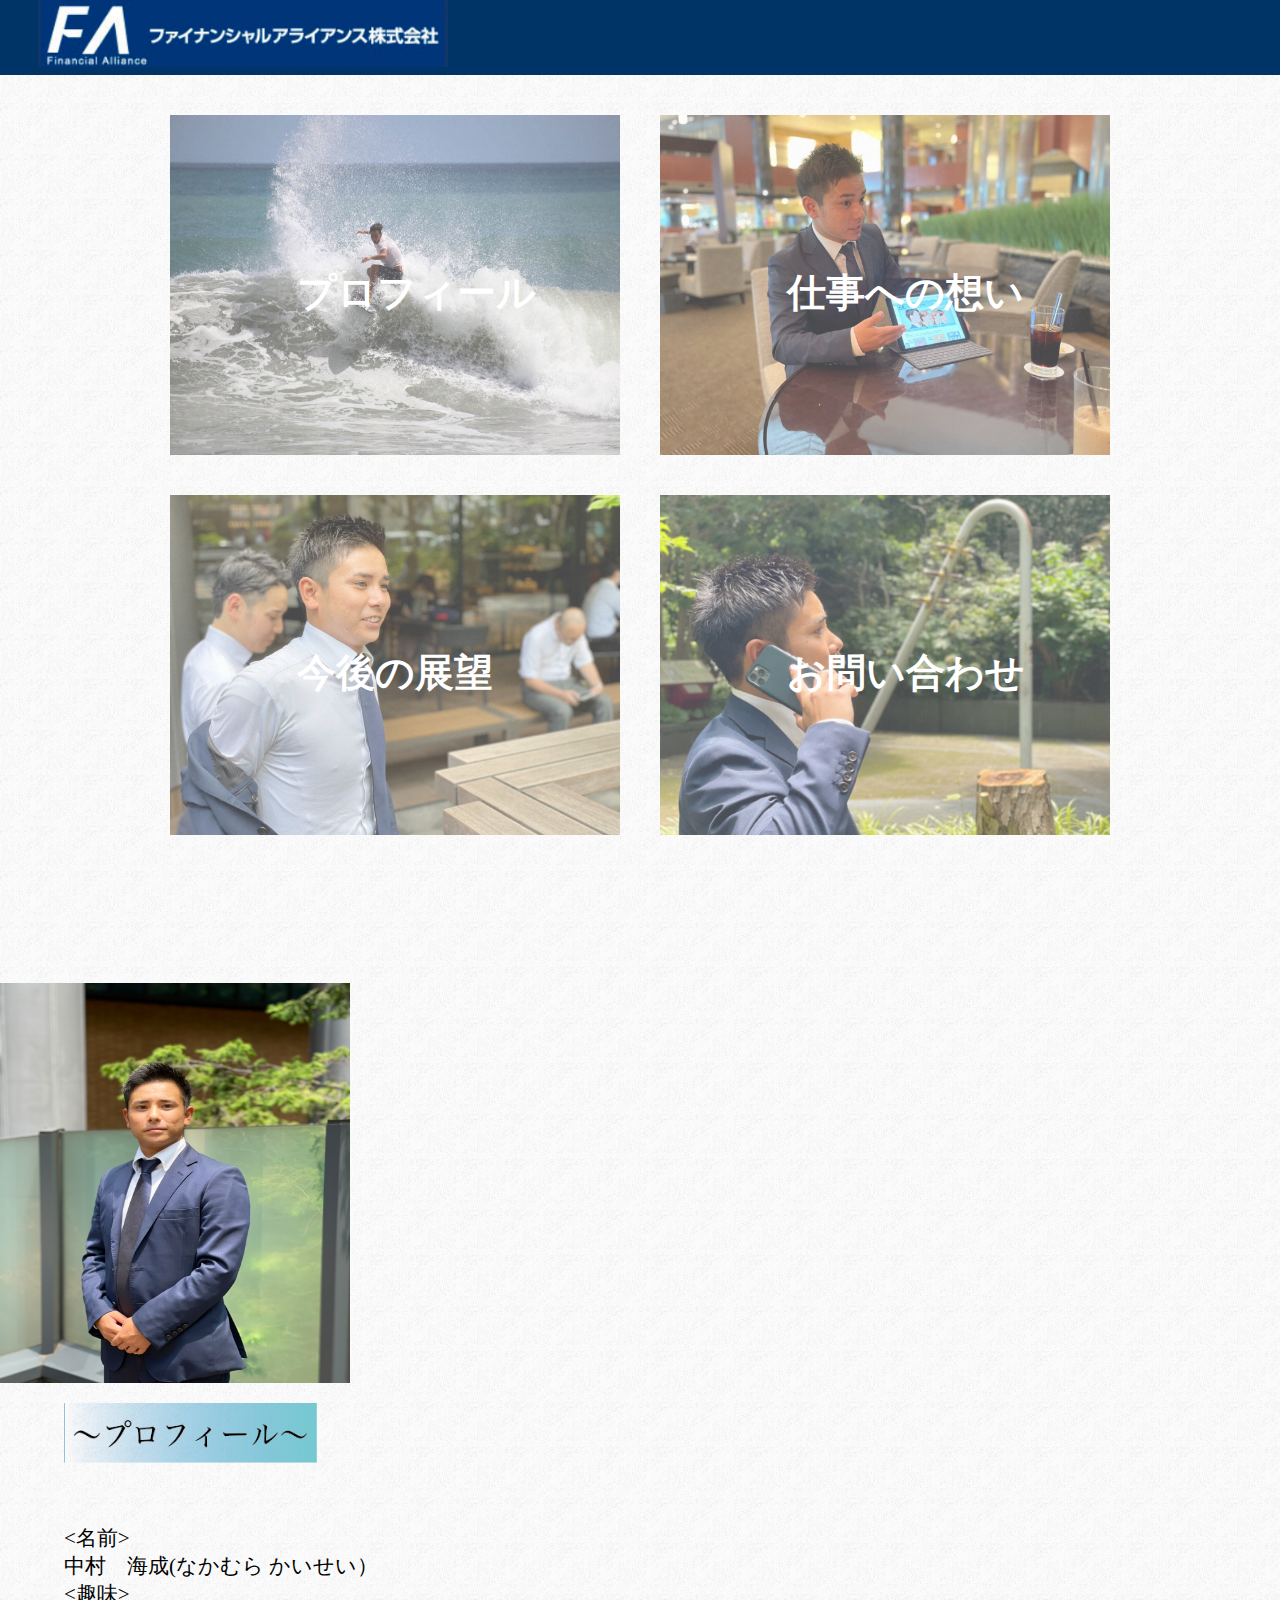
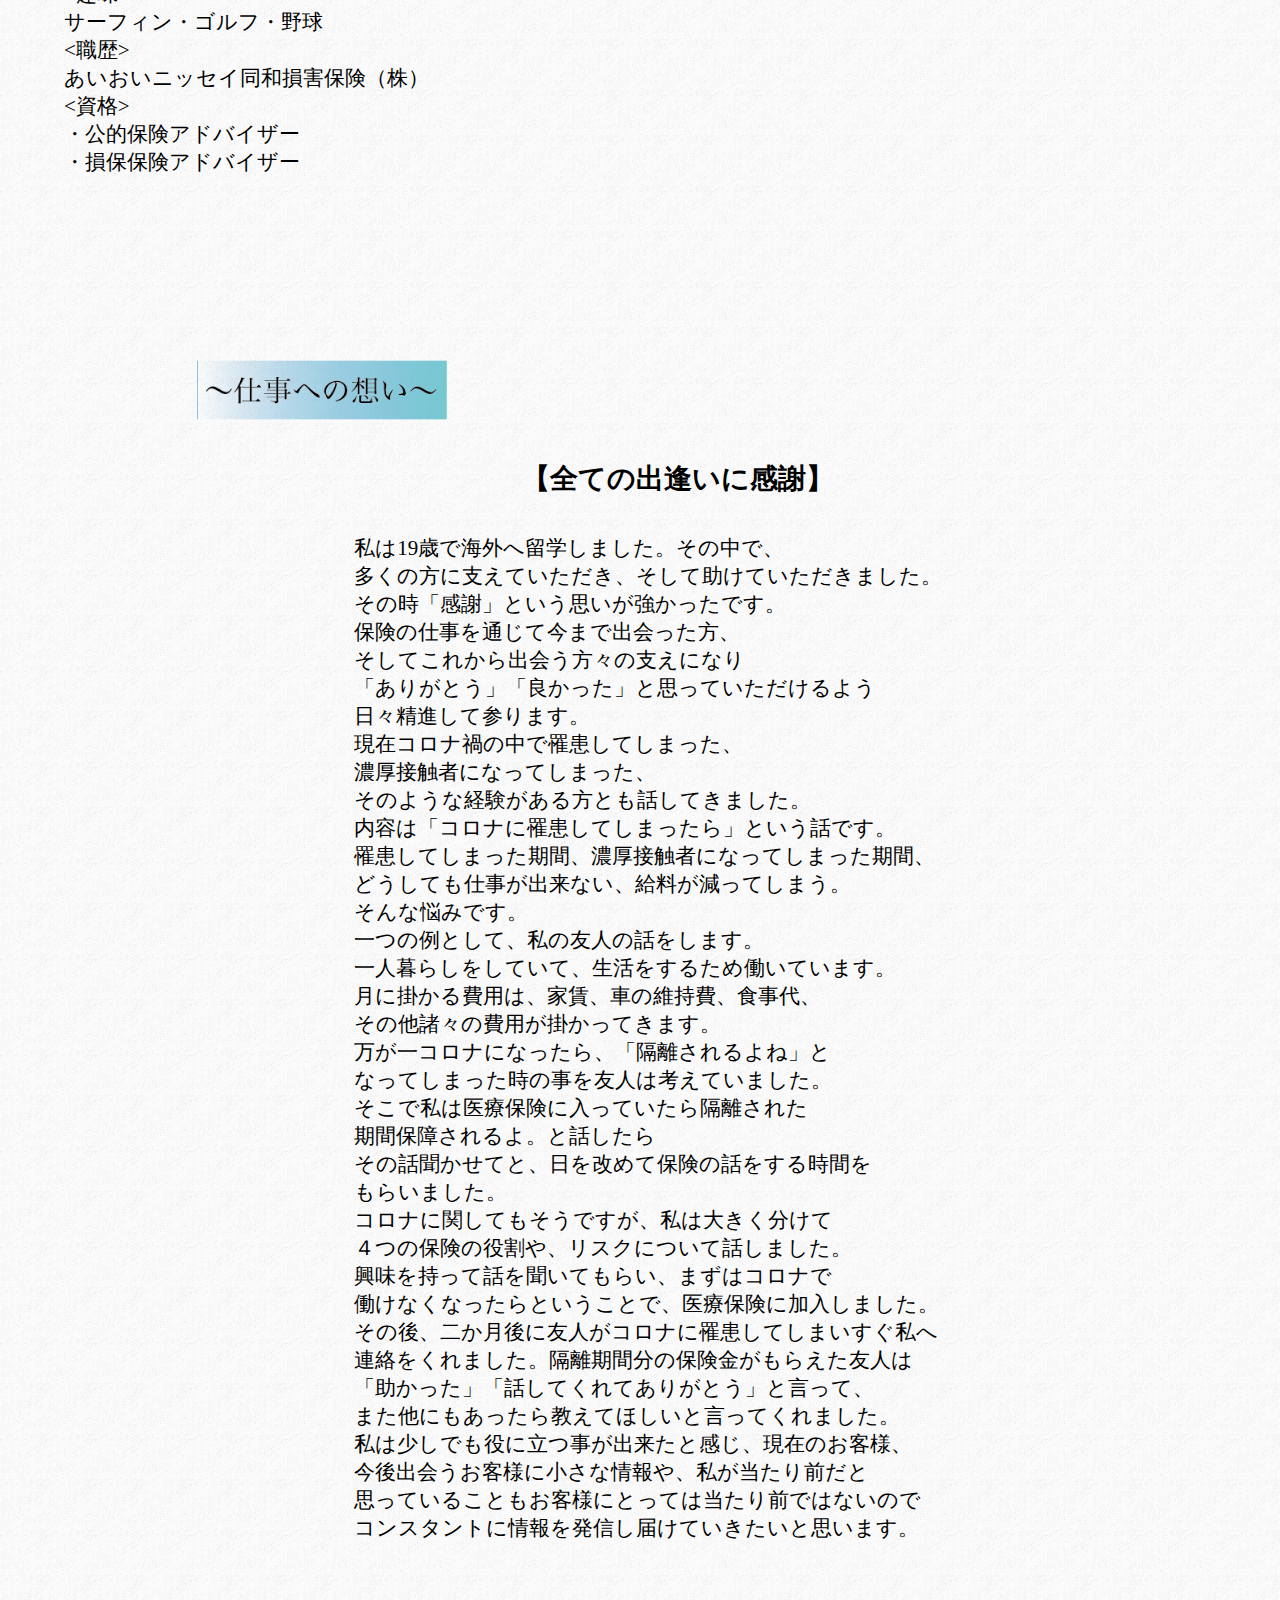
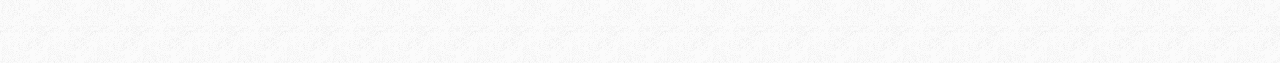
==== index.html @ dfb747d3 "調整４" ====
<html>
  <head>
    <meta charset="UTF-8">
    <meta name="viewport" content="width=device-width, initial-scale=1.0">
    <title>profile page</title>
    <link rel="stylesheet" href="index.css">
    <link href="https://use.fontawesome.com/releases/v5.15.1/css/all.css" rel="stylesheet">
  </head>
  <body style="background-image: url(images/b001.gif);">
    <header>
      <div class="header-left">
        <a href="index.html"><img src="images/logo.png" alt="brand" class="brand"></a>
      </div>
    </header>

    <div class="main">
      <div class="images">
        <div class="top-image1">
          <a href="#task1"><img src="images/kaisei1.jpg" class="image1"></a>
          <h1 class="image1-txt">プロフィール</h1>
        </div>
        <div class="top-image2">
          <a href="#task2"><img src="images/kaisei2.jpg" class="image2"></a>
          <h1 class="image2-txt">仕事への想い</h1>
        </div>
        <div class="top-image3">
          <a href="next.html"><img src="images/kaisei3.jpg" class="image3"></a>
          <h1 class="image3-txt">今後の展望</h1>
        </div>
        <div class="top-image4">
          <a href="task4"><img src="images/kaisei4.png" class="image4"></a>
          <h1 class="image4-txt">お問い合わせ</h1>
        </div>
      </div>

      <div class="top-wrapper" id="task1">
        <div class="background">
          <img src="images/kaisei5.jpg" class="prof1">
          <div class="profile1">
            <img src="images/title1.png" class="title1">
            <p><名前><br>
               中村　海成(なかむら かいせい）<br>
               <趣味><br>
               サーフィン・ゴルフ・野球<br>
               <職歴><br>
               あいおいニッセイ同和損害保険（株）<br>
               <資格><br>
               ・公的保険アドバイザー<br>
               ・損保保険アドバイザー<br>
            </p>
          </div>
        </div>
      </div>

      <div class="top-wrapper2" id="task2">
        <div class="background2">
          <img src="images/title2.png" class="title2">
          <div class="profile2">
            <h2>【全ての出逢いに感謝】<br>
            </h2>
            <p>  
              私は19歳で海外へ留学しました。その中で、<br>
              多くの方に支えていただき、そして助けていただきました。<br>
              その時「感謝」という思いが強かったです。<br>
              保険の仕事を通じて今まで出会った方、<br>
              そしてこれから出会う方々の支えになり<br>
              「ありがとう」「良かった」と思っていただけるよう<br>
              日々精進して参ります。<br>

              現在コロナ禍の中で罹患してしまった、<br>
              濃厚接触者になってしまった、<br>
              そのような経験がある方とも話してきました。<br>
              内容は「コロナに罹患してしまったら」という話です。<br>
              罹患してしまった期間、濃厚接触者になってしまった期間、<br>
              どうしても仕事が出来ない、給料が減ってしまう。<br>
              そんな悩みです。<br>
              一つの例として、私の友人の話をします。<br>
              一人暮らしをしていて、生活をするため働いています。<br>
              月に掛かる費用は、家賃、車の維持費、食事代、<br>
              その他諸々の費用が掛かってきます。<br>
              万が一コロナになったら、「隔離されるよね」と<br>
              なってしまった時の事を友人は考えていました。<br>
              そこで私は医療保険に入っていたら隔離された<br>
              期間保障されるよ。と話したら<br>
              その話聞かせてと、日を改めて保険の話をする時間を<br>
              もらいました。<br>
              コロナに関してもそうですが、私は大きく分けて<br>
              ４つの保険の役割や、リスクについて話しました。<br>
              興味を持って話を聞いてもらい、まずはコロナで<br>
              働けなくなったらということで、医療保険に加入しました。<br>
              その後、二か月後に友人がコロナに罹患してしまいすぐ私へ<br>
              連絡をくれました。隔離期間分の保険金がもらえた友人は<br>
              「助かった」「話してくれてありがとう」と言って、<br>
              また他にもあったら教えてほしいと言ってくれました。<br>
              私は少しでも役に立つ事が出来たと感じ、現在のお客様、<br>
              今後出会うお客様に小さな情報や、私が当たり前だと<br>
              思っていることもお客様にとっては当たり前ではないので<br>
              コンスタントに情報を発信し届けていきたいと思います。<br>
            </p>
          </div>
        </div>
      </div>
    </div>  
  </body>
</html>
---- index.css ----
/* リセットCSS */
body {
  font-family: serif;
  font-size: 14px;
  color: black;
  margin: 0 auto;
}

h1,h2,h3,h4,h5,h6,p {
  padding: 0 0;
  margin: 0;
}

ul,li {
  padding: 0;
  margin: 0;
}

header {
  display: flex;
  width: 100%;
  height: 75px;
  background-color: #003366;
}

.header-left {
  width: 40%;
  float: right;
  padding-left: 3%;
}

.brand {
  width: 80%;
}

.main {
  width: 100%;
  margin: 20px auto;
}

.images {
  display: flex;
  flex-wrap: wrap;
  justify-content: center;
}

.image1, .image2, .image3, .image4 {
  width: 450px;
  height: 340px;
  margin: 20px 20px;
  opacity: 0.7;
}

.top-image1, .top-image2, .top-image3, .top-image4 {
  position: relative;
}

.image1-txt, .image2-txt, .image3-txt, .image4-txt {
  position: absolute;
  top: 45%;
  left: 30%;
  color: white;
  font-weight: bold;
  font-size: 280%;
}

.background {
/*   display: flex;
  width: 650px; */
  margin: 10% auto 3% auto; 
}

.title1 {
  height: 60px;
  margin-bottom: 5%;
  /* display: flex;
  justify-content: center; */
}

.title2 {
  height: 60px;
  margin-top: 10%;
  margin-left: 10%;
}

.background2 {
  margin-left: 6%;
}

.prof1 {
  width: 350px;
  height: 400px;
  flex: 0.5;
  display: block;
}

.profile1 {
  margin-left: 5%;
  margin-bottom: 5%;
  flex: 1.3;
}

.profile1 {
  margin-top: 20px;
}

.profile2 {
  margin-top: 40px;
  margin-bottom: 10%;
  text-align: center;
}

.profile2 h2 {
  margin-top: 3%;
  margin-bottom: 3%;
  font-weight: bold;
  font-size: 200%;
  white-space: nowrap;
}

.profile1 p, .profile2 p {
  font-size: 150%;
  white-space: nowrap;
  text-align: left;
}

.profile1 p {
  width: 165px;
  margin-right: initial;
}

.profile2 p {
  display: inline-block;
  margin-right: 5%;
}

@media screen and (max-width: 599px) {
  body {
    font-size: 6px;
  }

  header {
    height: 25px; 
  }

  .main {
    margin: initial;
  }

  .image1, .image2, .image3, .image4 {
    width: 180px;
    height: 150px;
    flex-wrap: wrap;
    margin: 5px;
  }

  .image1-txt, .image2-txt, .image3-txt, .image4-txt {
    position: absolute;
    top: 45%;
    left: 30%;
    font-size: 200%;
  }
  
  .top-wrapper {
    width: 100%;
  }

  .background {
    width: 90%;
    margin: initial;
    margin-top: 5%;
    margin-left: 10%;
  }

  .background p {
    margin: initial;
  }

  .prof1 {
    width: 150px;
    height: 200px;
  }

  .title1, .title2 {
    height: 25px;
  }

  .contents p {
    font-size: 60%;
  }

  .background2 {
/*     margin-left: initial; */
    margin-bottom: 10%;
  }

  .profile2 {
    margin: initial;
  }

  .profile2 h2 {
    margin-bottom: 2%;
    font-size: 250%;
  }
    
}
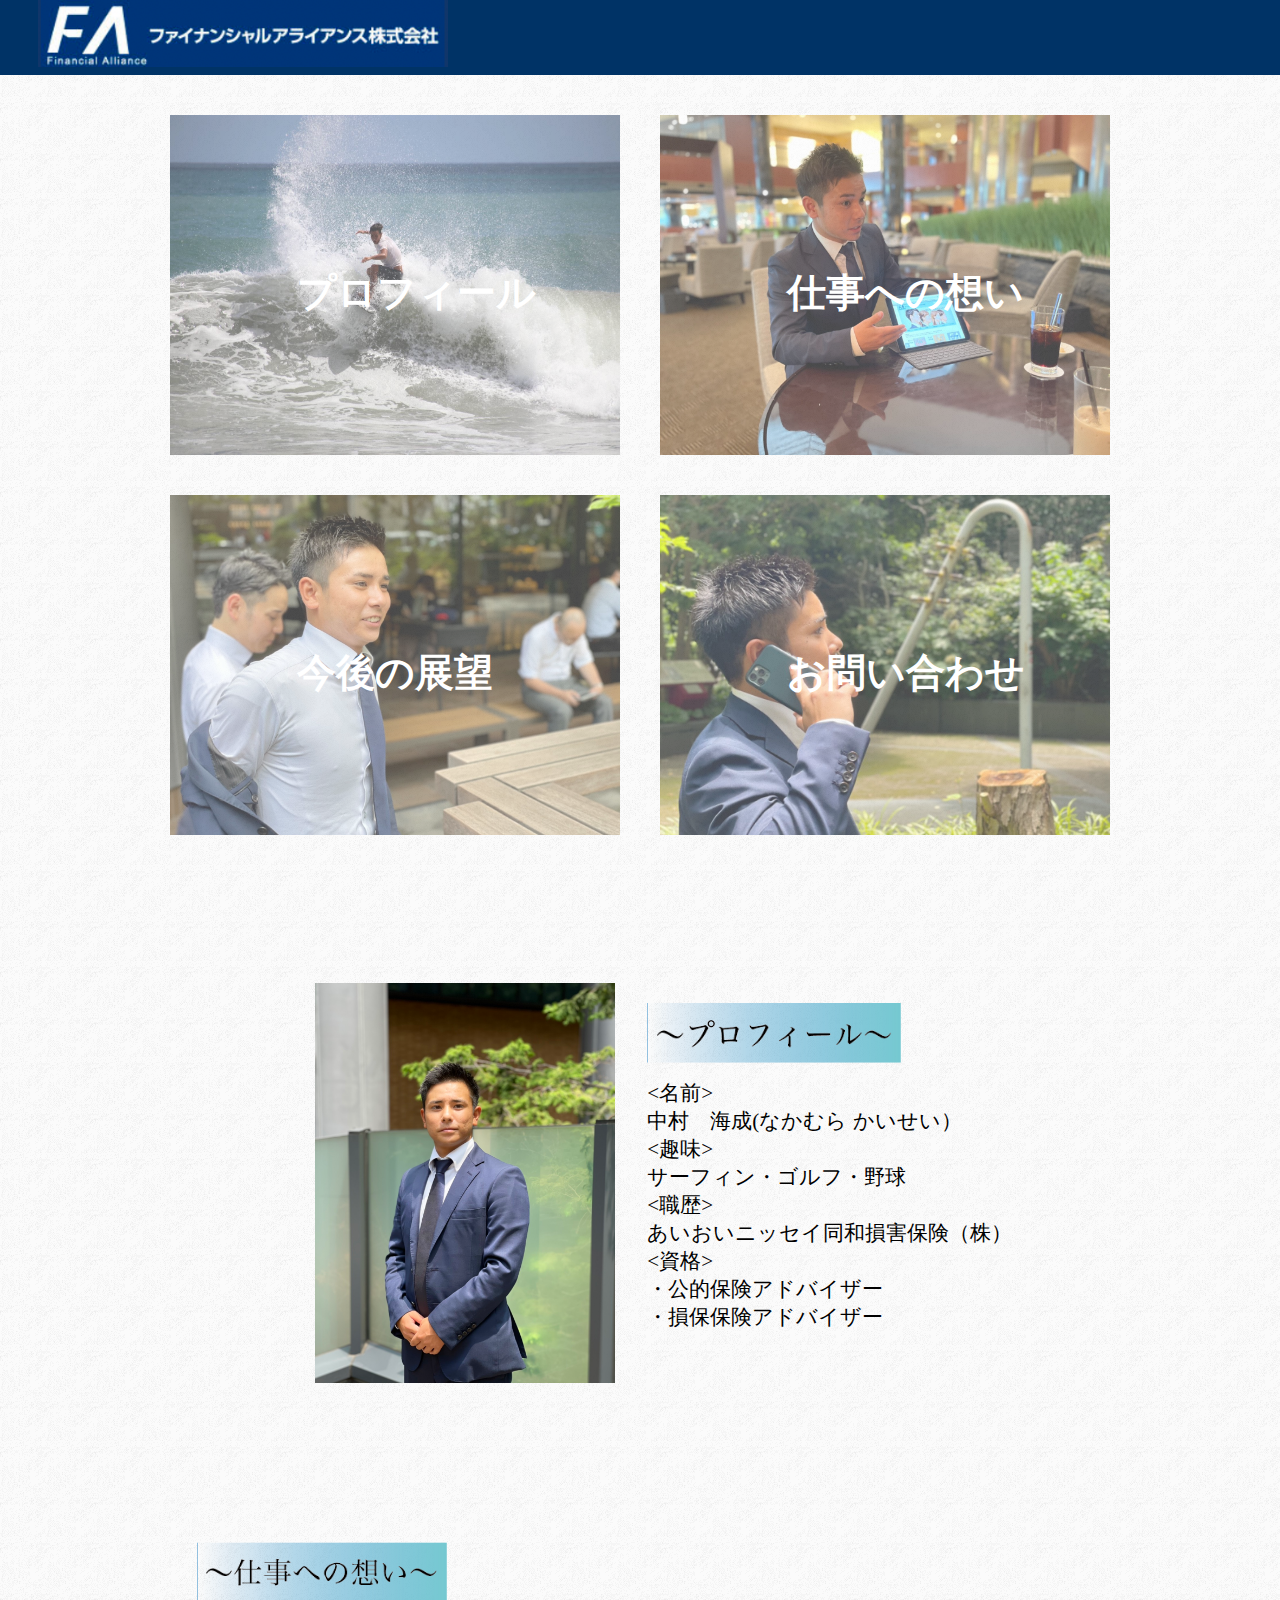
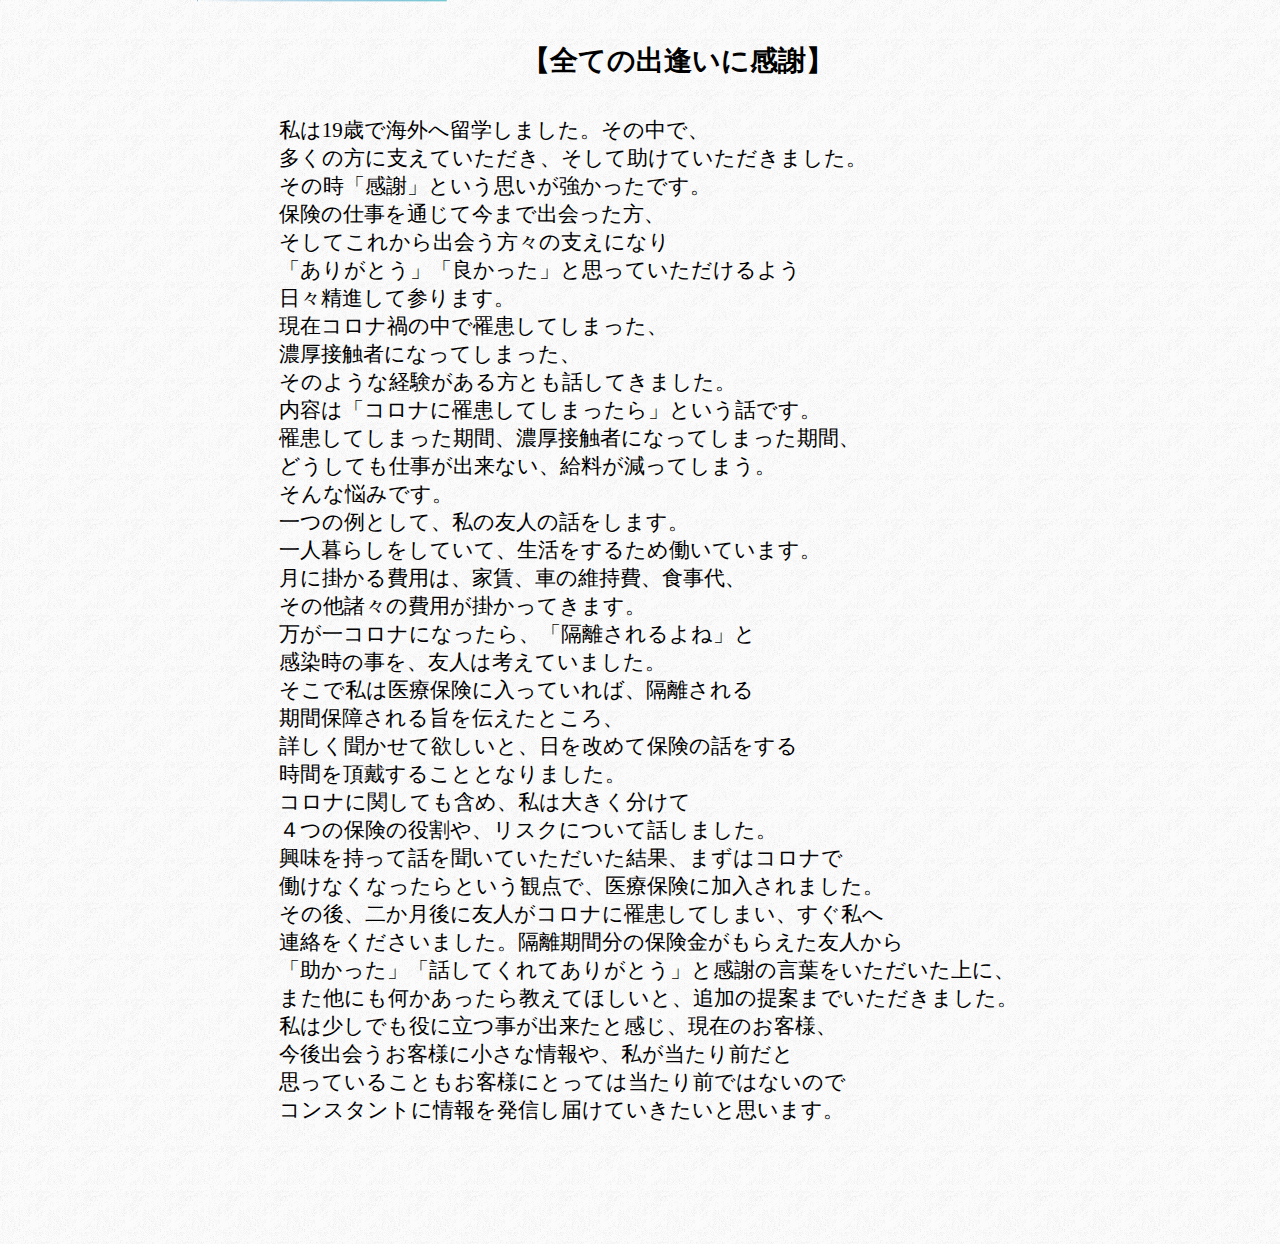
==== commit d060d011: "文章構成" ====
--- a/index.html
+++ b/index.html
@@ -79,19 +79,19 @@
               月に掛かる費用は、家賃、車の維持費、食事代、<br>
               その他諸々の費用が掛かってきます。<br>
               万が一コロナになったら、「隔離されるよね」と<br>
-              なってしまった時の事を友人は考えていました。<br>
-              そこで私は医療保険に入っていたら隔離された<br>
-              期間保障されるよ。と話したら<br>
-              その話聞かせてと、日を改めて保険の話をする時間を<br>
-              もらいました。<br>
-              コロナに関してもそうですが、私は大きく分けて<br>
+              感染時の事を、友人は考えていました。<br>
+              そこで私は医療保険に入っていれば、隔離される<br>
+              期間保障される旨を伝えたところ、<br>
+              詳しく聞かせて欲しいと、日を改めて保険の話をする<br>
+              時間を頂戴することとなりました。<br>
+              コロナに関しても含め、私は大きく分けて<br>
               ４つの保険の役割や、リスクについて話しました。<br>
-              興味を持って話を聞いてもらい、まずはコロナで<br>
-              働けなくなったらということで、医療保険に加入しました。<br>
-              その後、二か月後に友人がコロナに罹患してしまいすぐ私へ<br>
-              連絡をくれました。隔離期間分の保険金がもらえた友人は<br>
-              「助かった」「話してくれてありがとう」と言って、<br>
-              また他にもあったら教えてほしいと言ってくれました。<br>
+              興味を持って話を聞いていただいた結果、まずはコロナで<br>
+              働けなくなったらという観点で、医療保険に加入されました。<br>
+              その後、二か月後に友人がコロナに罹患してしまい、すぐ私へ<br>
+              連絡をくださいました。隔離期間分の保険金がもらえた友人から<br>
+              「助かった」「話してくれてありがとう」と感謝の言葉をいただいた上に、<br>
+              また他にも何かあったら教えてほしいと、追加の提案までいただきました。<br>
               私は少しでも役に立つ事が出来たと感じ、現在のお客様、<br>
               今後出会うお客様に小さな情報や、私が当たり前だと<br>
               思っていることもお客様にとっては当たり前ではないので<br>
--- a/index.css
+++ b/index.css
@@ -65,8 +65,8 @@
 }
 
 .background {
-/*   display: flex;
-  width: 650px; */
+  display: flex;
+  width: 650px;
   margin: 10% auto 3% auto; 
 }
 
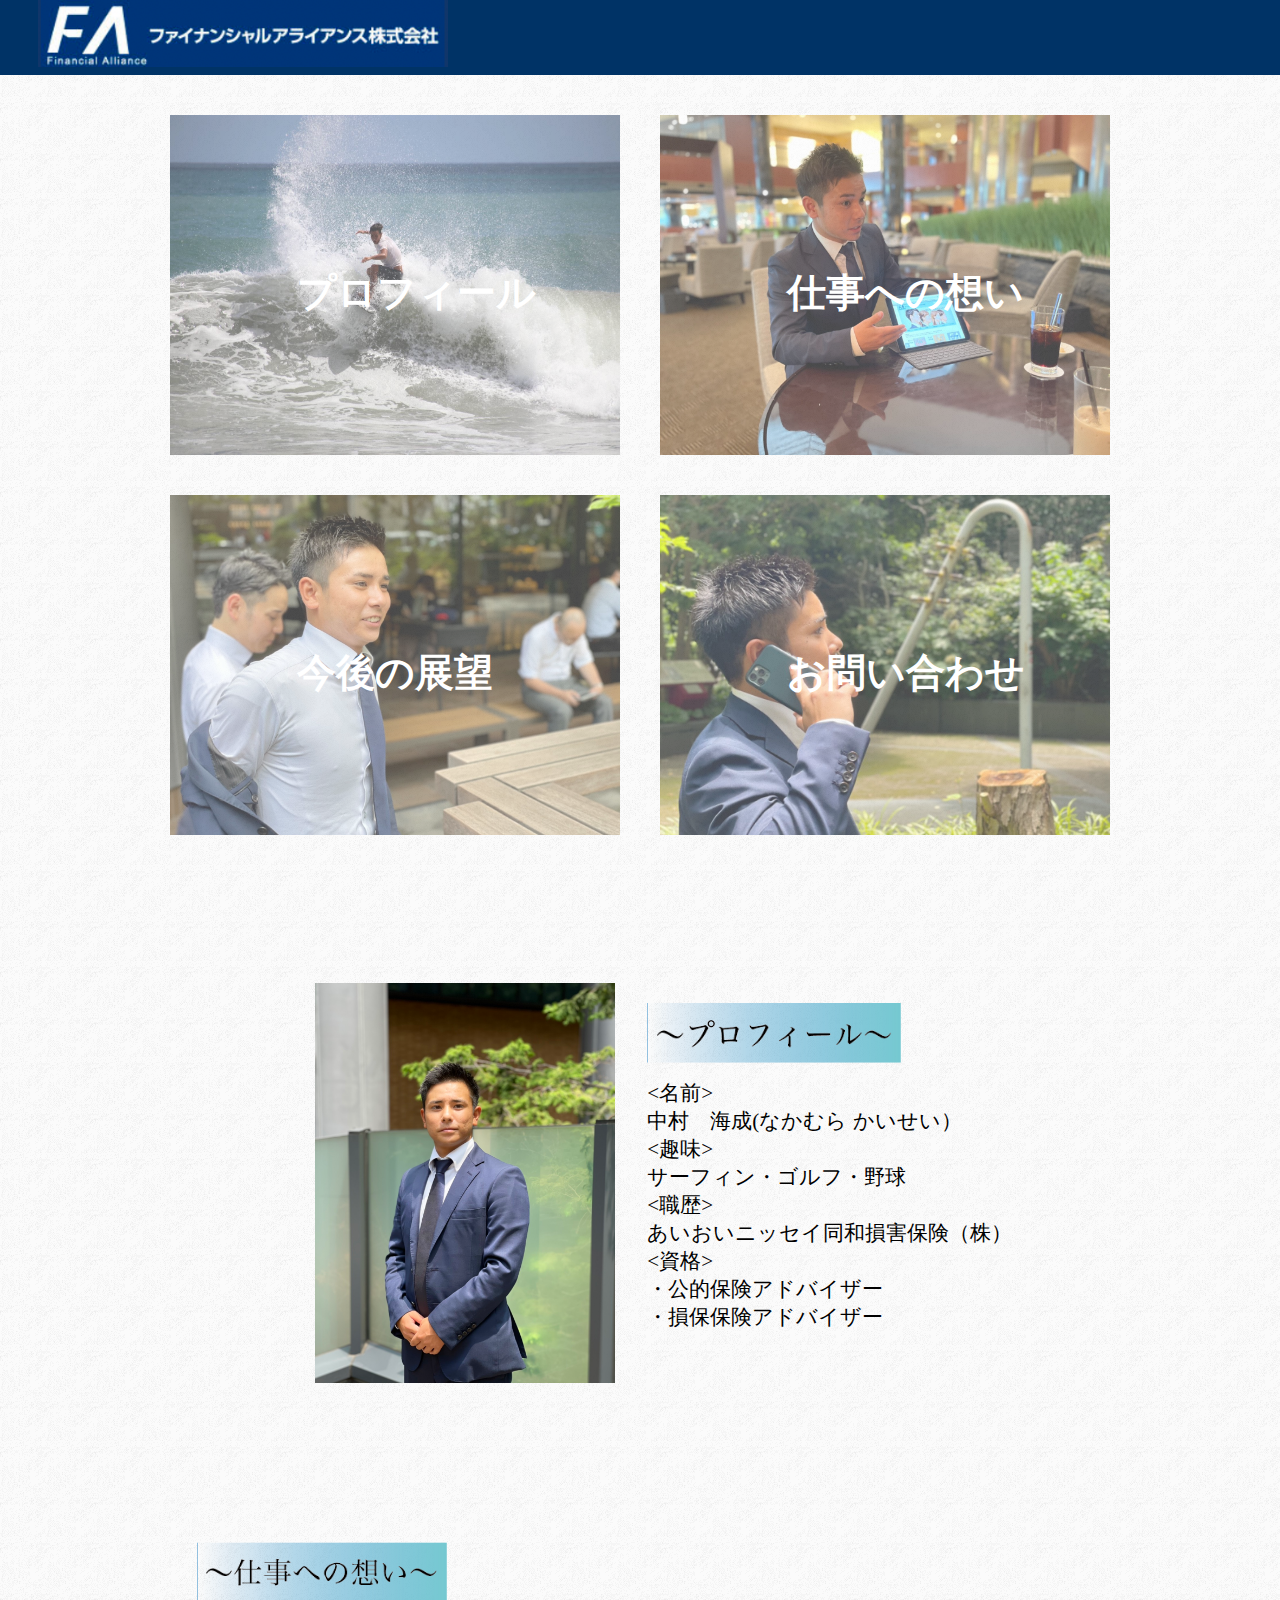
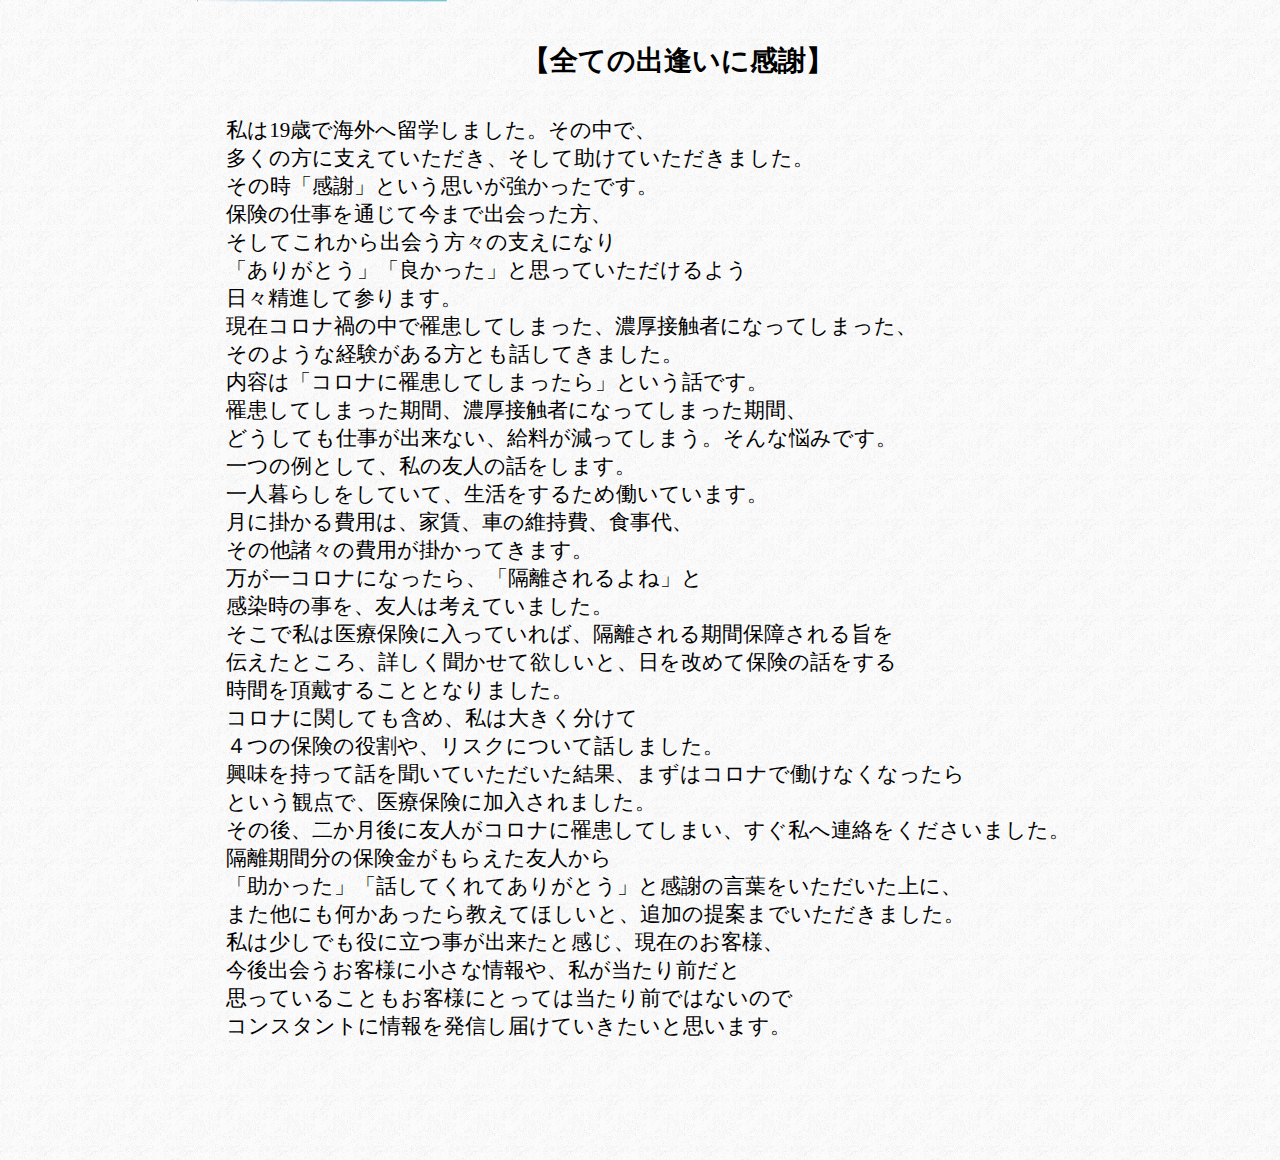
==== commit 12f75d23: "文章構成２" ====
--- a/index.html
+++ b/index.html
@@ -67,29 +67,26 @@
               「ありがとう」「良かった」と思っていただけるよう<br>
               日々精進して参ります。<br>
 
-              現在コロナ禍の中で罹患してしまった、<br>
-              濃厚接触者になってしまった、<br>
+              現在コロナ禍の中で罹患してしまった、濃厚接触者になってしまった、<br>
               そのような経験がある方とも話してきました。<br>
               内容は「コロナに罹患してしまったら」という話です。<br>
               罹患してしまった期間、濃厚接触者になってしまった期間、<br>
-              どうしても仕事が出来ない、給料が減ってしまう。<br>
-              そんな悩みです。<br>
+              どうしても仕事が出来ない、給料が減ってしまう。そんな悩みです。<br>
               一つの例として、私の友人の話をします。<br>
               一人暮らしをしていて、生活をするため働いています。<br>
               月に掛かる費用は、家賃、車の維持費、食事代、<br>
               その他諸々の費用が掛かってきます。<br>
               万が一コロナになったら、「隔離されるよね」と<br>
               感染時の事を、友人は考えていました。<br>
-              そこで私は医療保険に入っていれば、隔離される<br>
-              期間保障される旨を伝えたところ、<br>
-              詳しく聞かせて欲しいと、日を改めて保険の話をする<br>
+              そこで私は医療保険に入っていれば、隔離される期間保障される旨を<br>
+              伝えたところ、詳しく聞かせて欲しいと、日を改めて保険の話をする<br>
               時間を頂戴することとなりました。<br>
               コロナに関しても含め、私は大きく分けて<br>
               ４つの保険の役割や、リスクについて話しました。<br>
-              興味を持って話を聞いていただいた結果、まずはコロナで<br>
-              働けなくなったらという観点で、医療保険に加入されました。<br>
-              その後、二か月後に友人がコロナに罹患してしまい、すぐ私へ<br>
-              連絡をくださいました。隔離期間分の保険金がもらえた友人から<br>
+              興味を持って話を聞いていただいた結果、まずはコロナで働けなくなったら<br>
+              という観点で、医療保険に加入されました。<br>
+              その後、二か月後に友人がコロナに罹患してしまい、すぐ私へ連絡をくださいました。<br>
+              隔離期間分の保険金がもらえた友人から<br>
               「助かった」「話してくれてありがとう」と感謝の言葉をいただいた上に、<br>
               また他にも何かあったら教えてほしいと、追加の提案までいただきました。<br>
               私は少しでも役に立つ事が出来たと感じ、現在のお客様、<br>
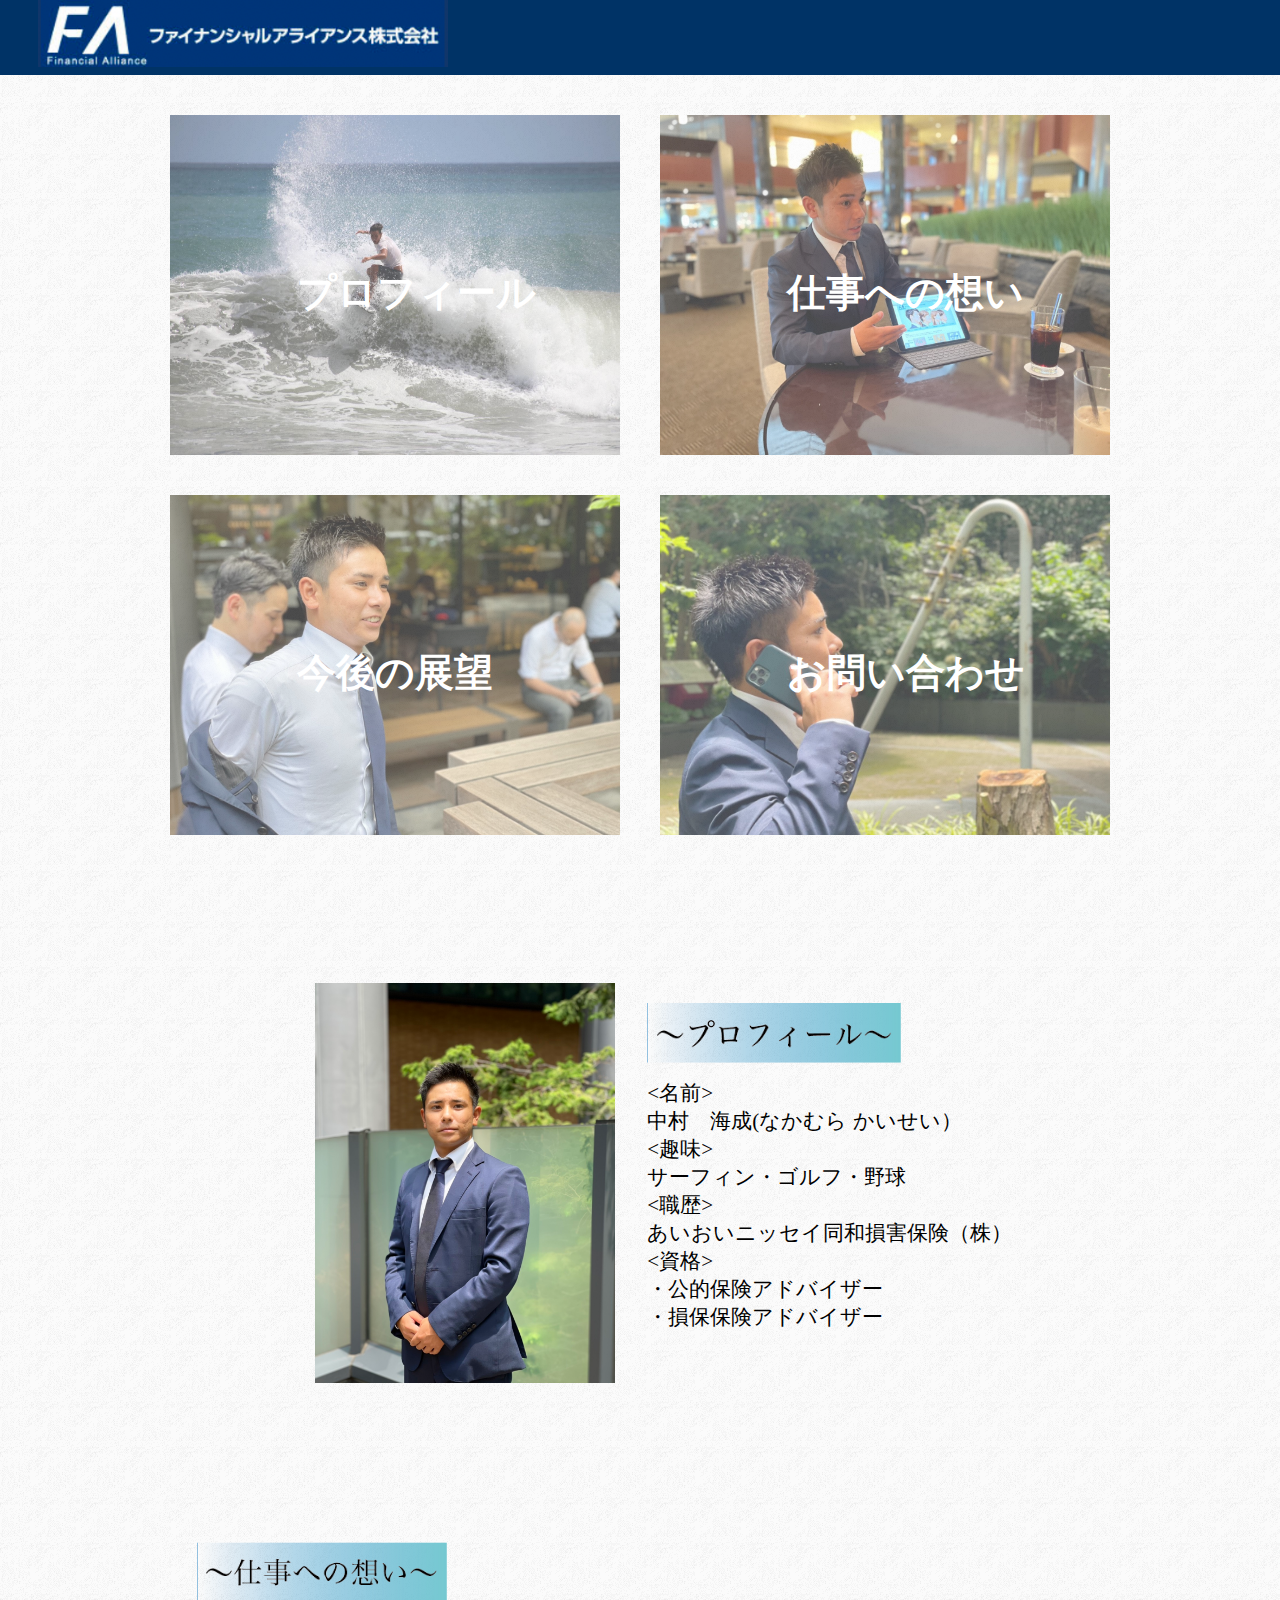
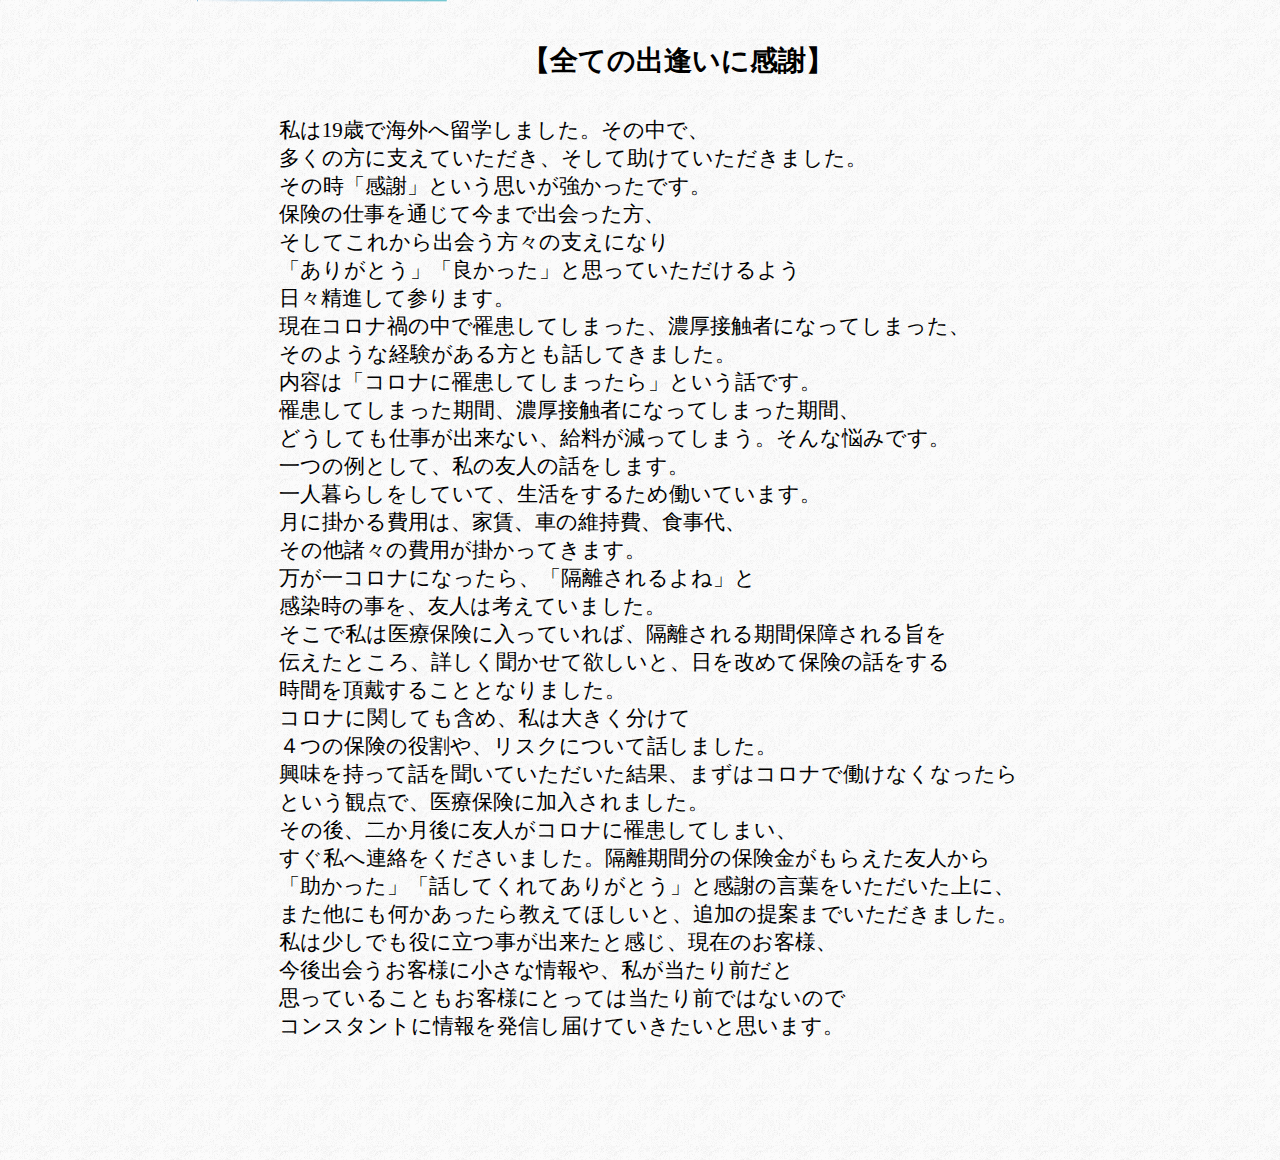
==== commit bddd6cc6: "文章構成３" ====
--- a/index.html
+++ b/index.html
@@ -85,8 +85,8 @@
               ４つの保険の役割や、リスクについて話しました。<br>
               興味を持って話を聞いていただいた結果、まずはコロナで働けなくなったら<br>
               という観点で、医療保険に加入されました。<br>
-              その後、二か月後に友人がコロナに罹患してしまい、すぐ私へ連絡をくださいました。<br>
-              隔離期間分の保険金がもらえた友人から<br>
+              その後、二か月後に友人がコロナに罹患してしまい、<br>
+              すぐ私へ連絡をくださいました。隔離期間分の保険金がもらえた友人から<br>
               「助かった」「話してくれてありがとう」と感謝の言葉をいただいた上に、<br>
               また他にも何かあったら教えてほしいと、追加の提案までいただきました。<br>
               私は少しでも役に立つ事が出来たと感じ、現在のお客様、<br>
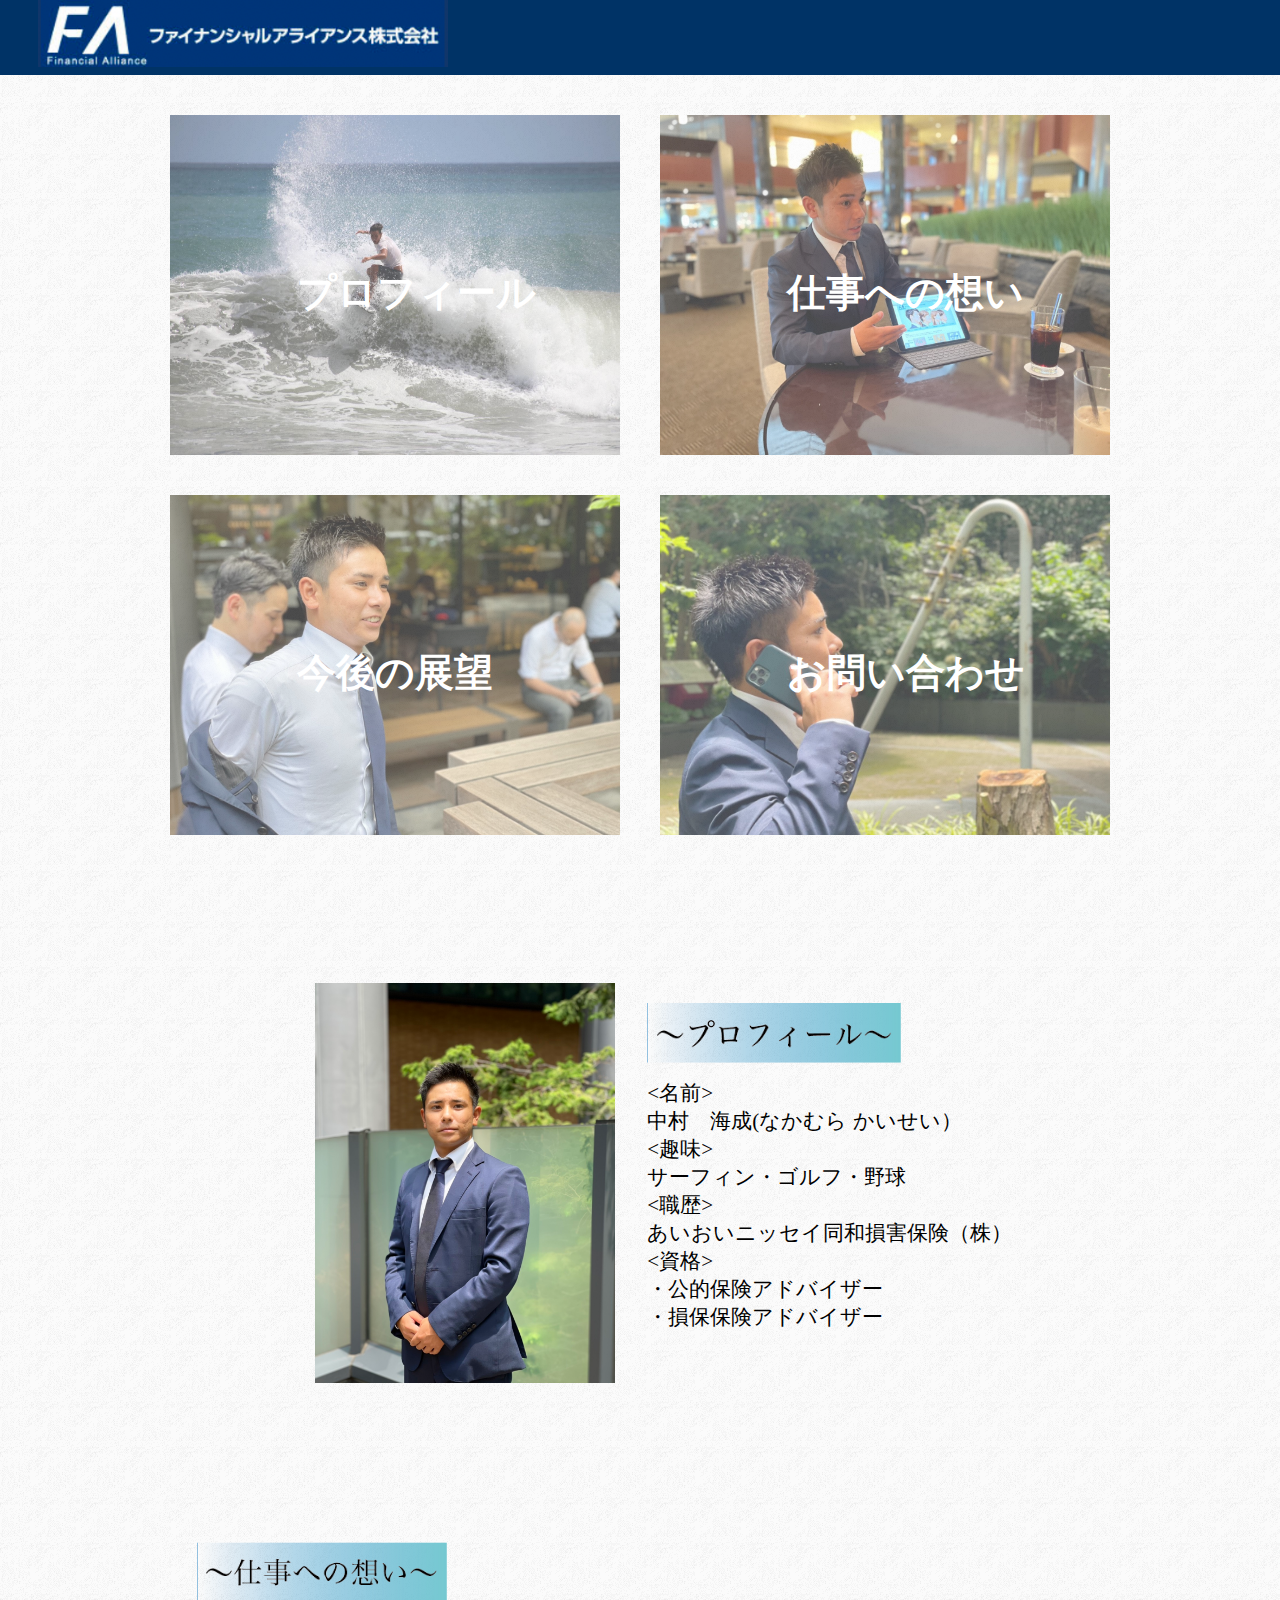
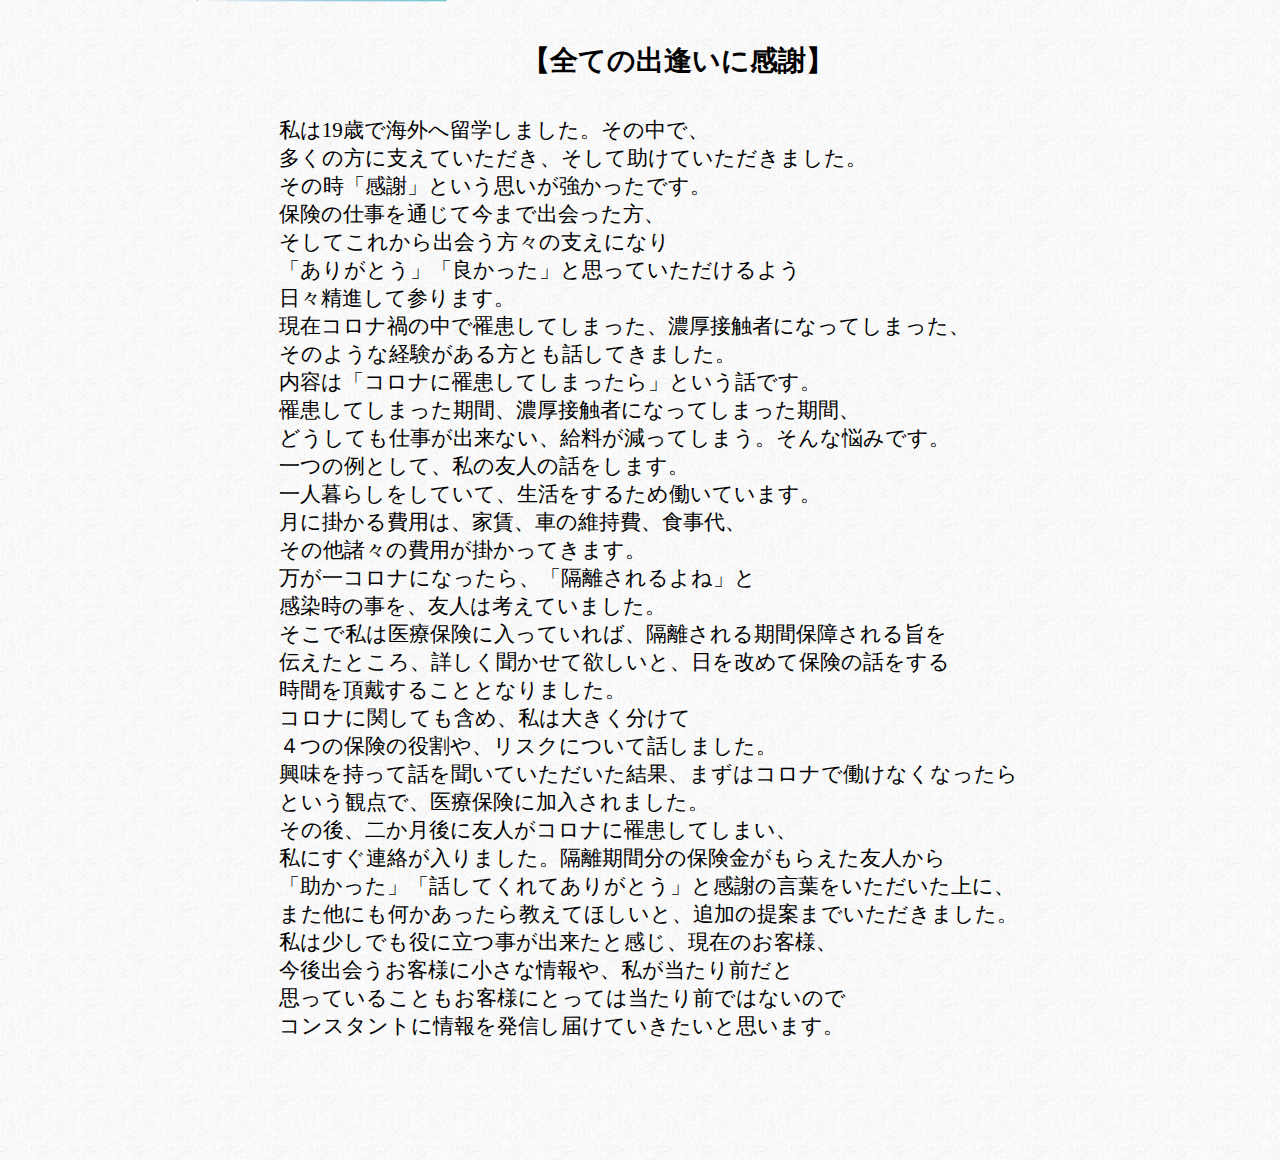
==== commit ef1c803f: "文章構成３" ====
--- a/index.html
+++ b/index.html
@@ -86,7 +86,7 @@
               興味を持って話を聞いていただいた結果、まずはコロナで働けなくなったら<br>
               という観点で、医療保険に加入されました。<br>
               その後、二か月後に友人がコロナに罹患してしまい、<br>
-              すぐ私へ連絡をくださいました。隔離期間分の保険金がもらえた友人から<br>
+              私にすぐ連絡が入りました。隔離期間分の保険金がもらえた友人から<br>
               「助かった」「話してくれてありがとう」と感謝の言葉をいただいた上に、<br>
               また他にも何かあったら教えてほしいと、追加の提案までいただきました。<br>
               私は少しでも役に立つ事が出来たと感じ、現在のお客様、<br>
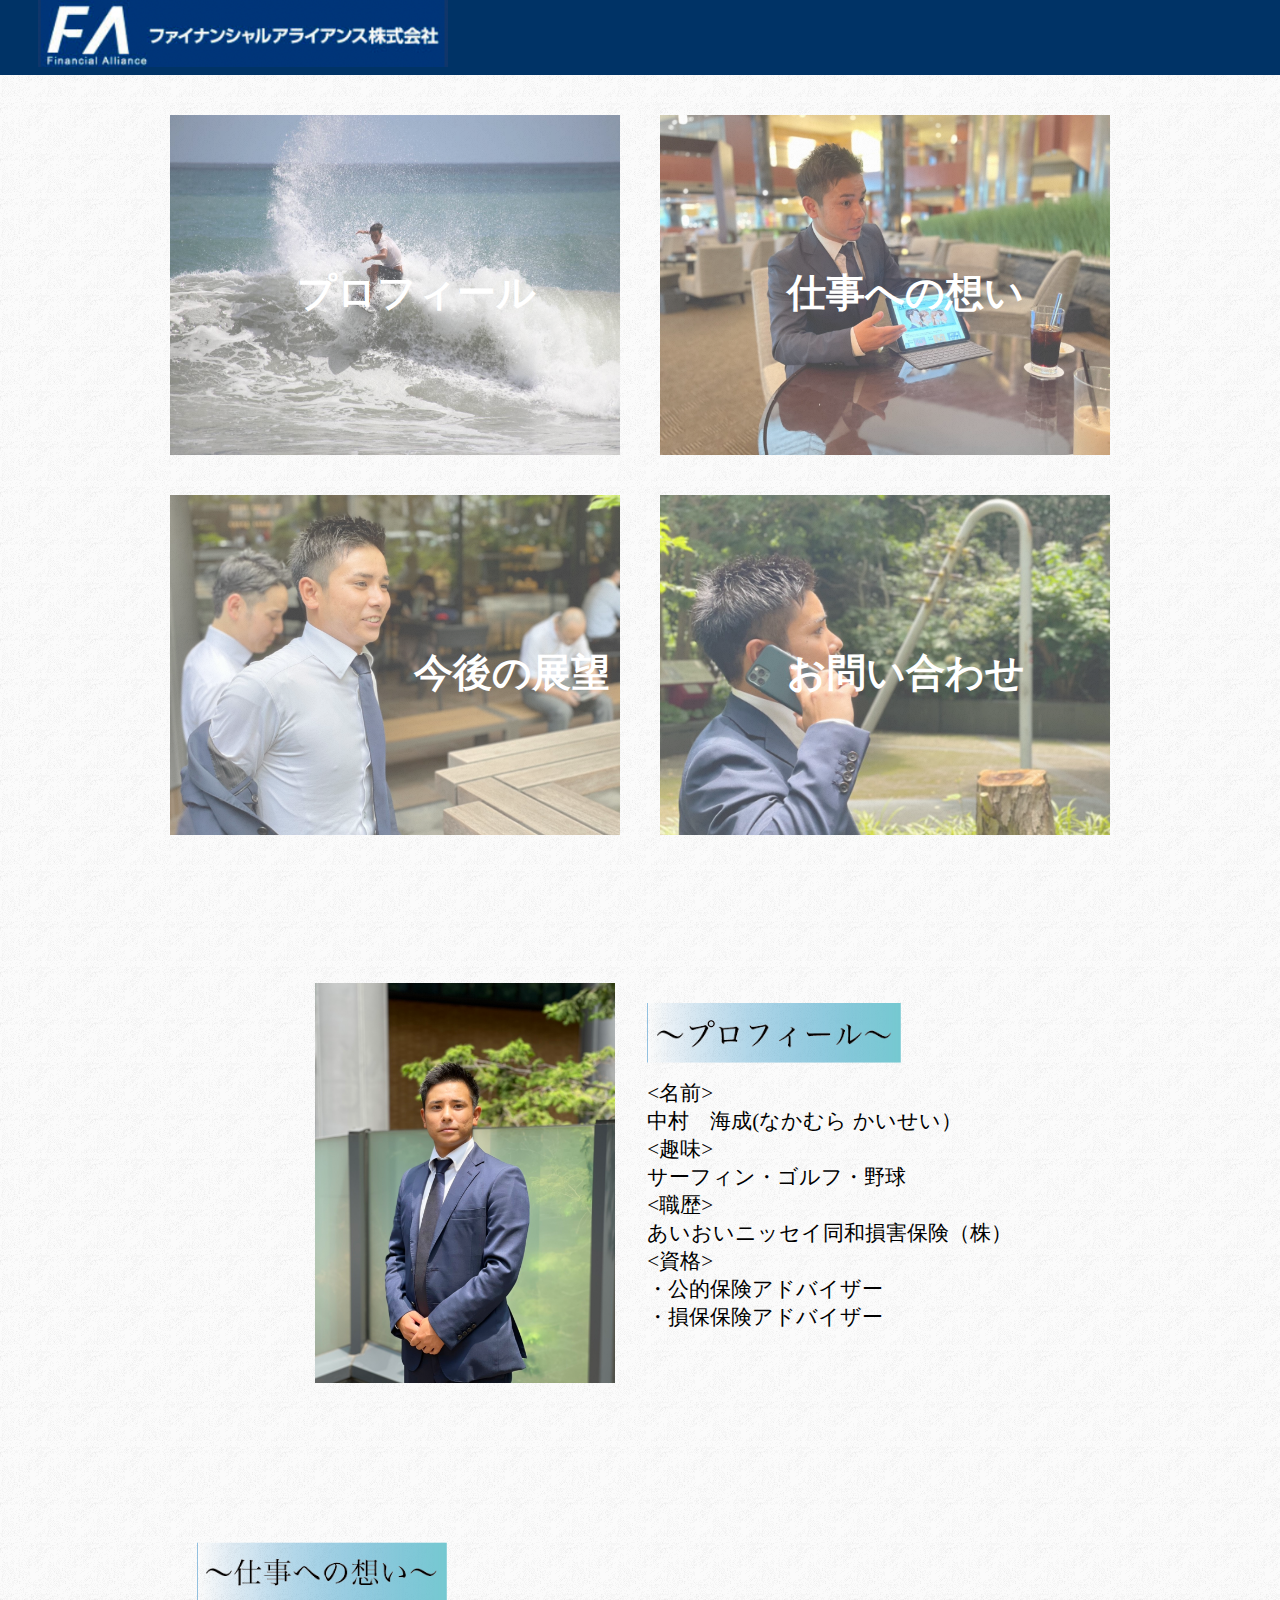
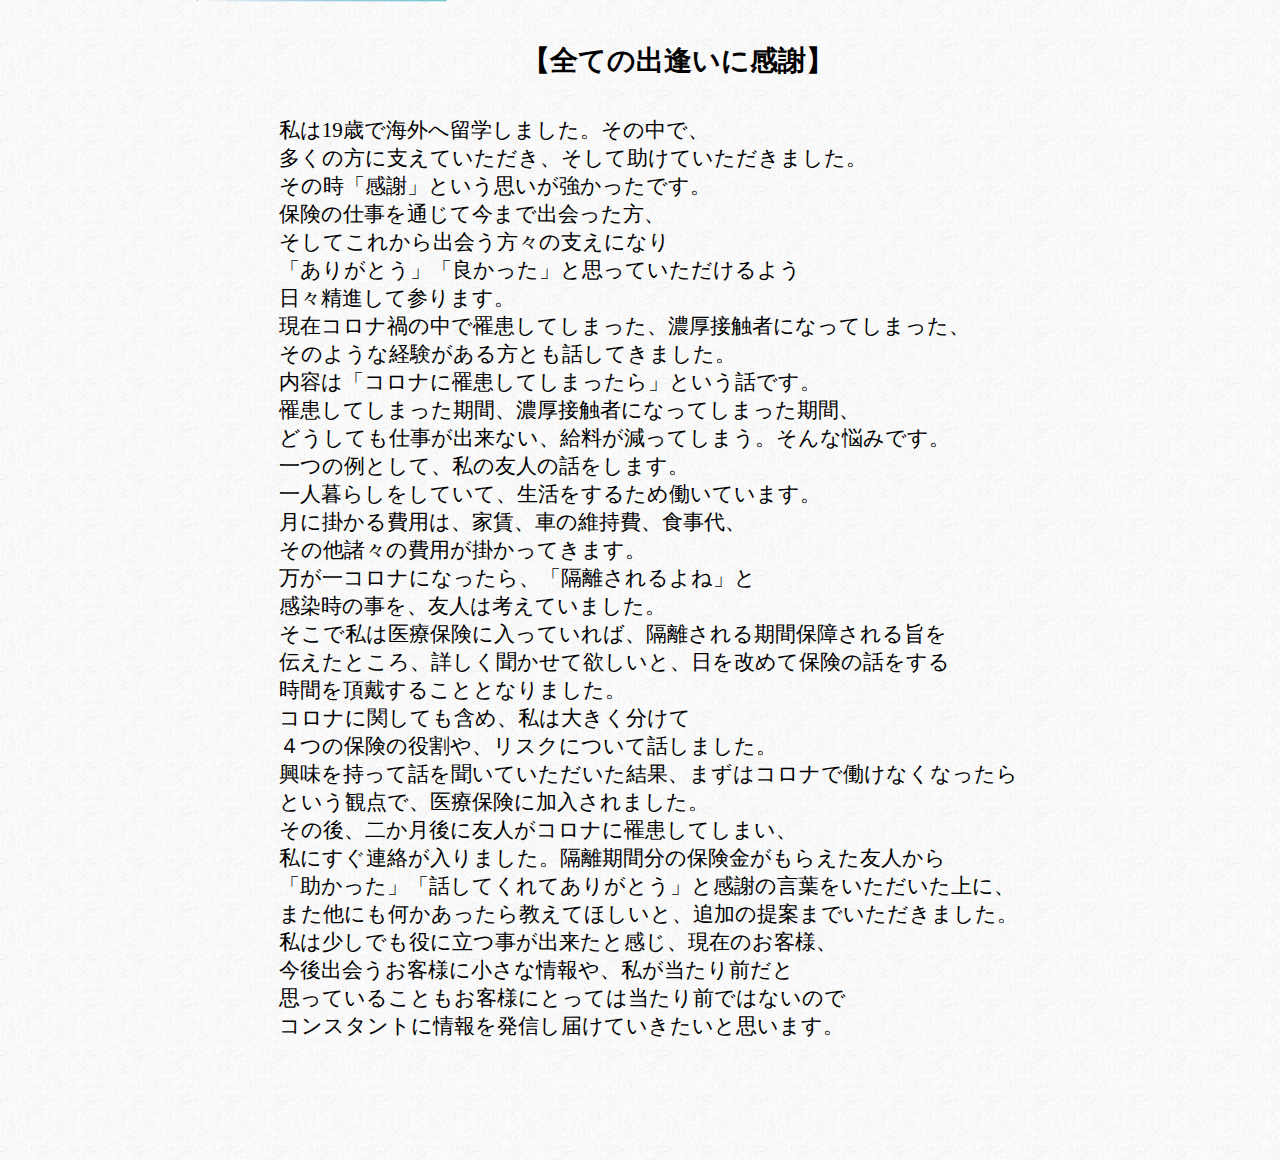
==== commit ae75f7ef: "文字位置ずらし" ====
--- a/index.html
+++ b/index.html
@@ -25,7 +25,7 @@
         </div>
         <div class="top-image3">
           <a href="next.html"><img src="images/kaisei3.jpg" class="image3"></a>
-          <h1 class="image3-txt">今後の展望</h1>
+          <h1 class="image3-txt">　　　今後の展望</h1>
         </div>
         <div class="top-image4">
           <a href="task4"><img src="images/kaisei4.png" class="image4"></a>
--- a/index.css
+++ b/index.css
@@ -149,7 +149,7 @@
 
   .image1, .image2, .image3, .image4 {
     width: 180px;
-    height: 150px;
+    height: 135px;
     flex-wrap: wrap;
     margin: 5px;
   }
@@ -169,7 +169,7 @@
     width: 90%;
     margin: initial;
     margin-top: 5%;
-    margin-left: 10%;
+    margin-left: 9%;
   }
 
   .background p {
@@ -177,6 +177,7 @@
   }
 
   .prof1 {
+    margin-top: 2%;
     width: 150px;
     height: 200px;
   }
@@ -185,12 +186,15 @@
     height: 25px;
   }
 
+  .contents h3 {
+    font-size: 160%;
+  }
+
   .contents p {
-    font-size: 60%;
+    font-size: 160%;
   }
 
   .background2 {
-/*     margin-left: initial; */
     margin-bottom: 10%;
   }
 
@@ -199,8 +203,13 @@
   }
 
   .profile2 h2 {
-    margin-bottom: 2%;
+    margin-bottom: 4%;
     font-size: 250%;
   }
+  
+  .profile1 p,.profile2 p {
+    font-size: 160%;
+  }
+}  
     
 }
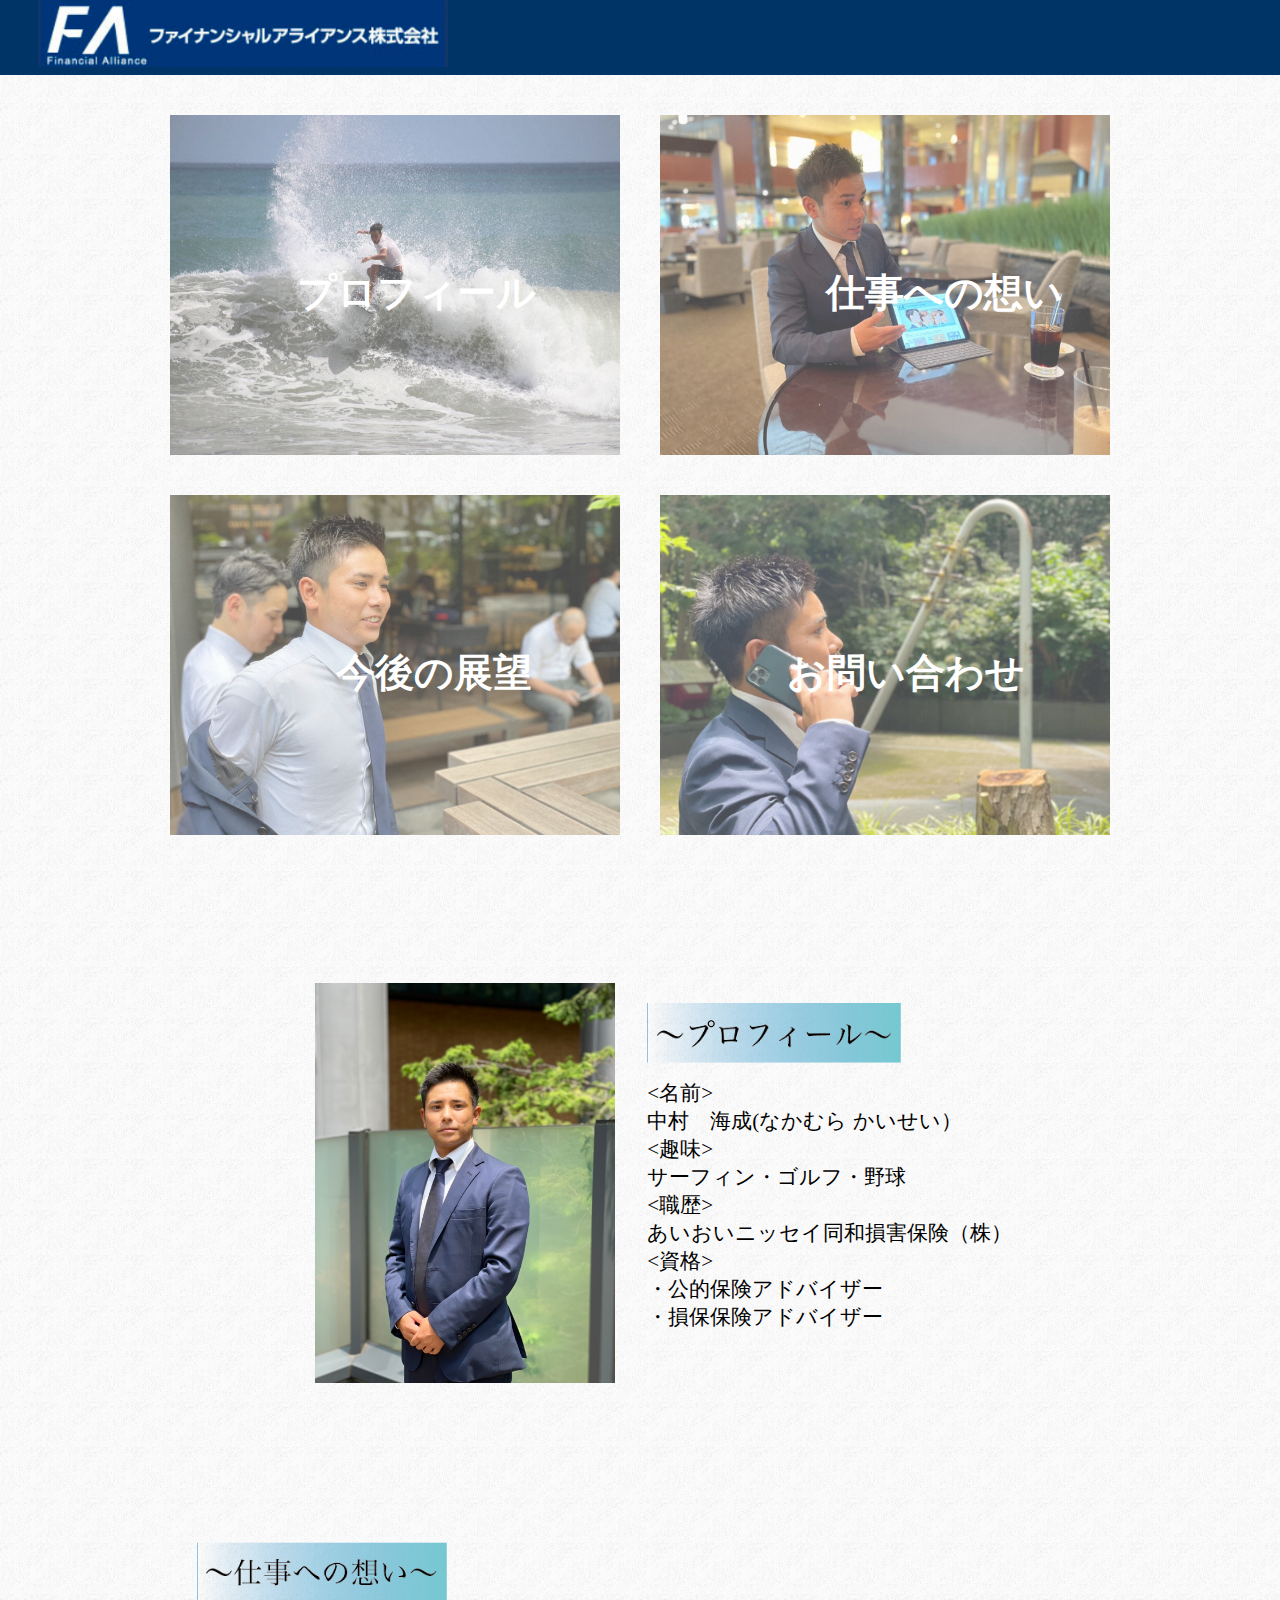
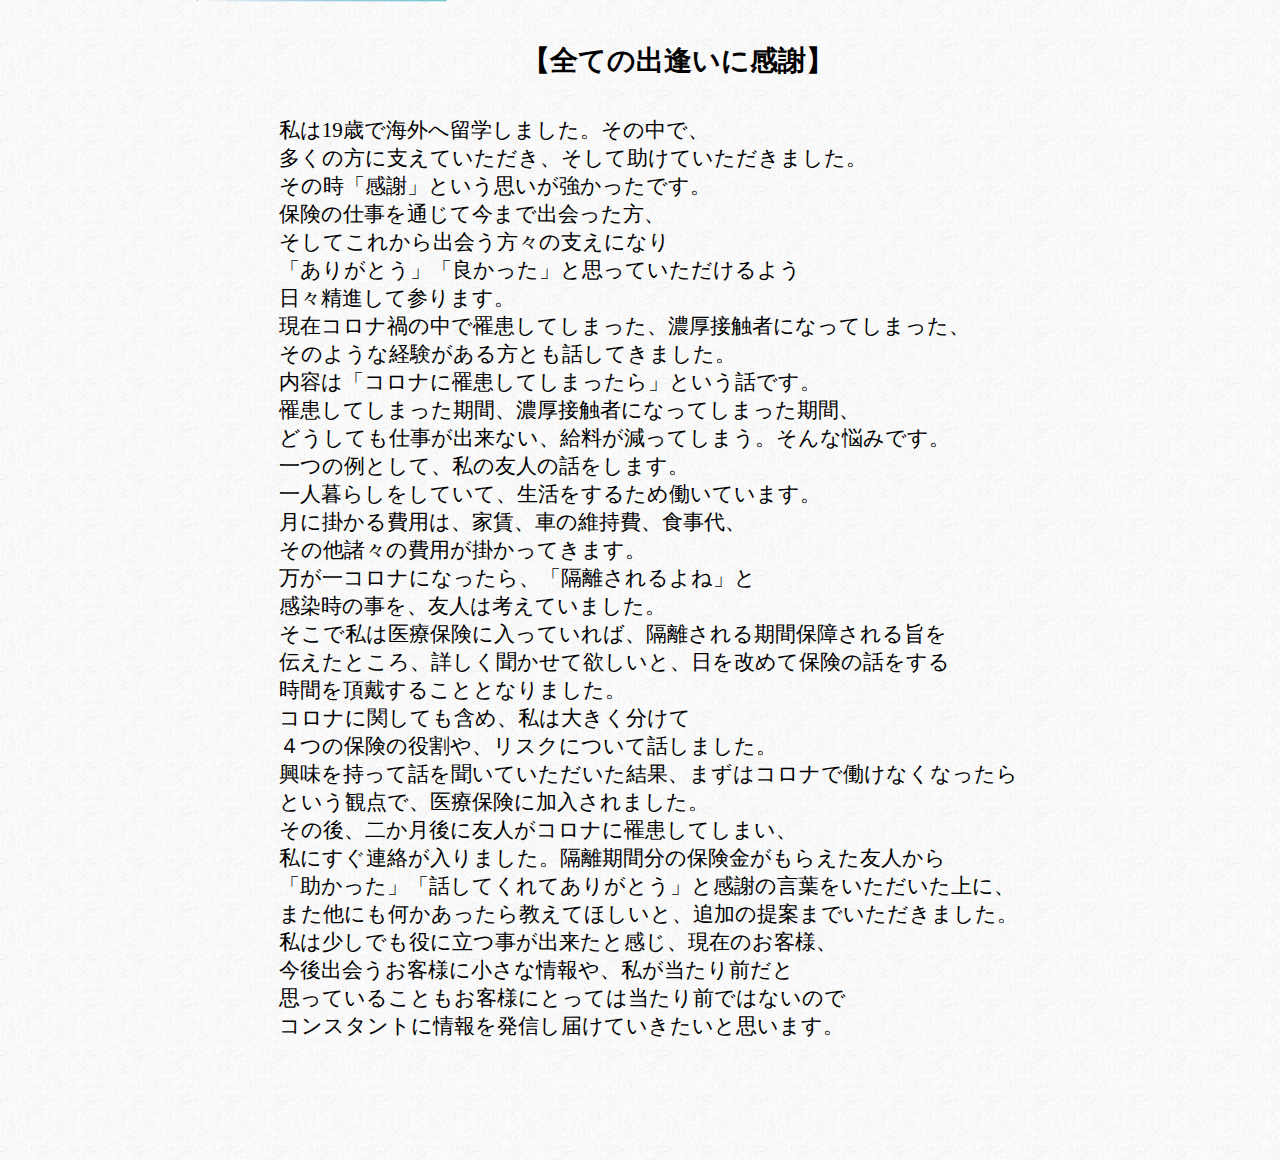
==== commit f6cdfec3: "テキスト位置修正" ====
--- a/index.html
+++ b/index.html
@@ -21,11 +21,11 @@
         </div>
         <div class="top-image2">
           <a href="#task2"><img src="images/kaisei2.jpg" class="image2"></a>
-          <h1 class="image2-txt">仕事への想い</h1>
+          <h1 class="image2-txt">　仕事への想い</h1>
         </div>
         <div class="top-image3">
           <a href="next.html"><img src="images/kaisei3.jpg" class="image3"></a>
-          <h1 class="image3-txt">　　　今後の展望</h1>
+          <h1 class="image3-txt">　今後の展望</h1>
         </div>
         <div class="top-image4">
           <a href="task4"><img src="images/kaisei4.png" class="image4"></a>
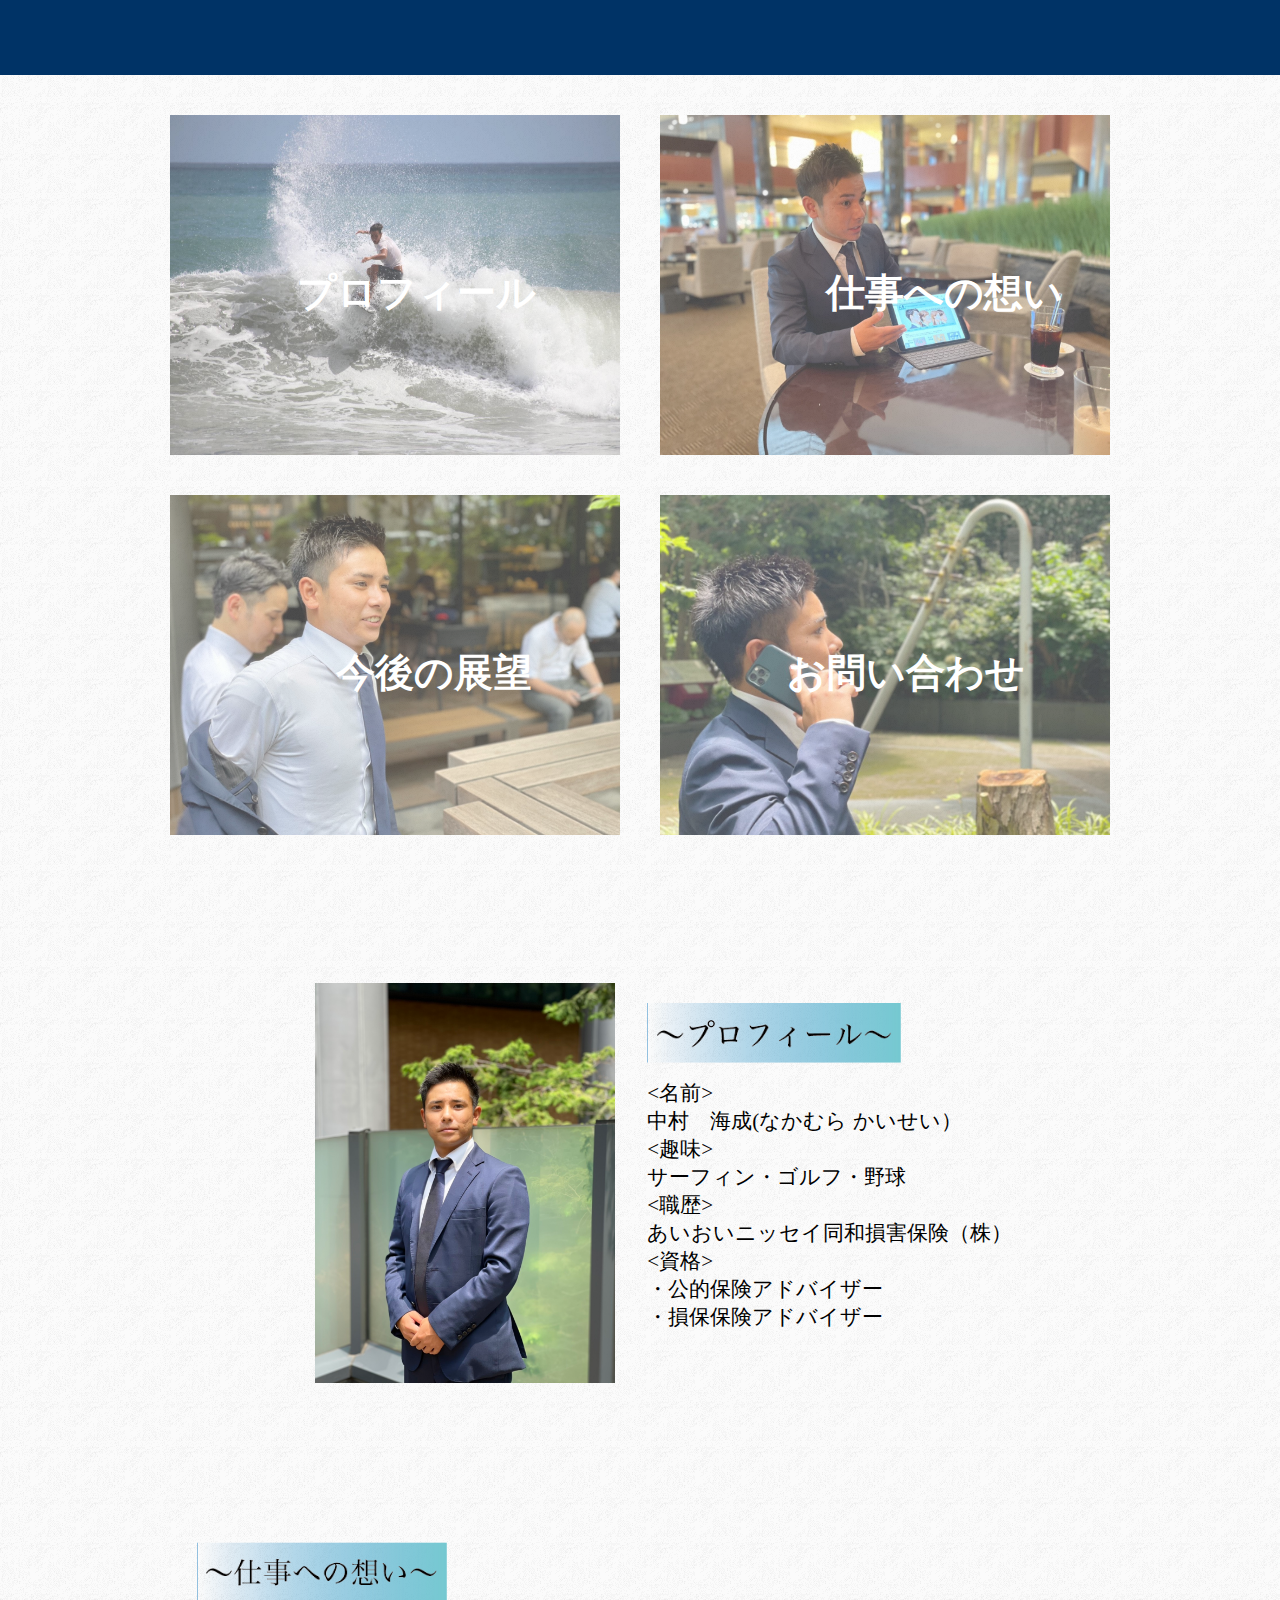
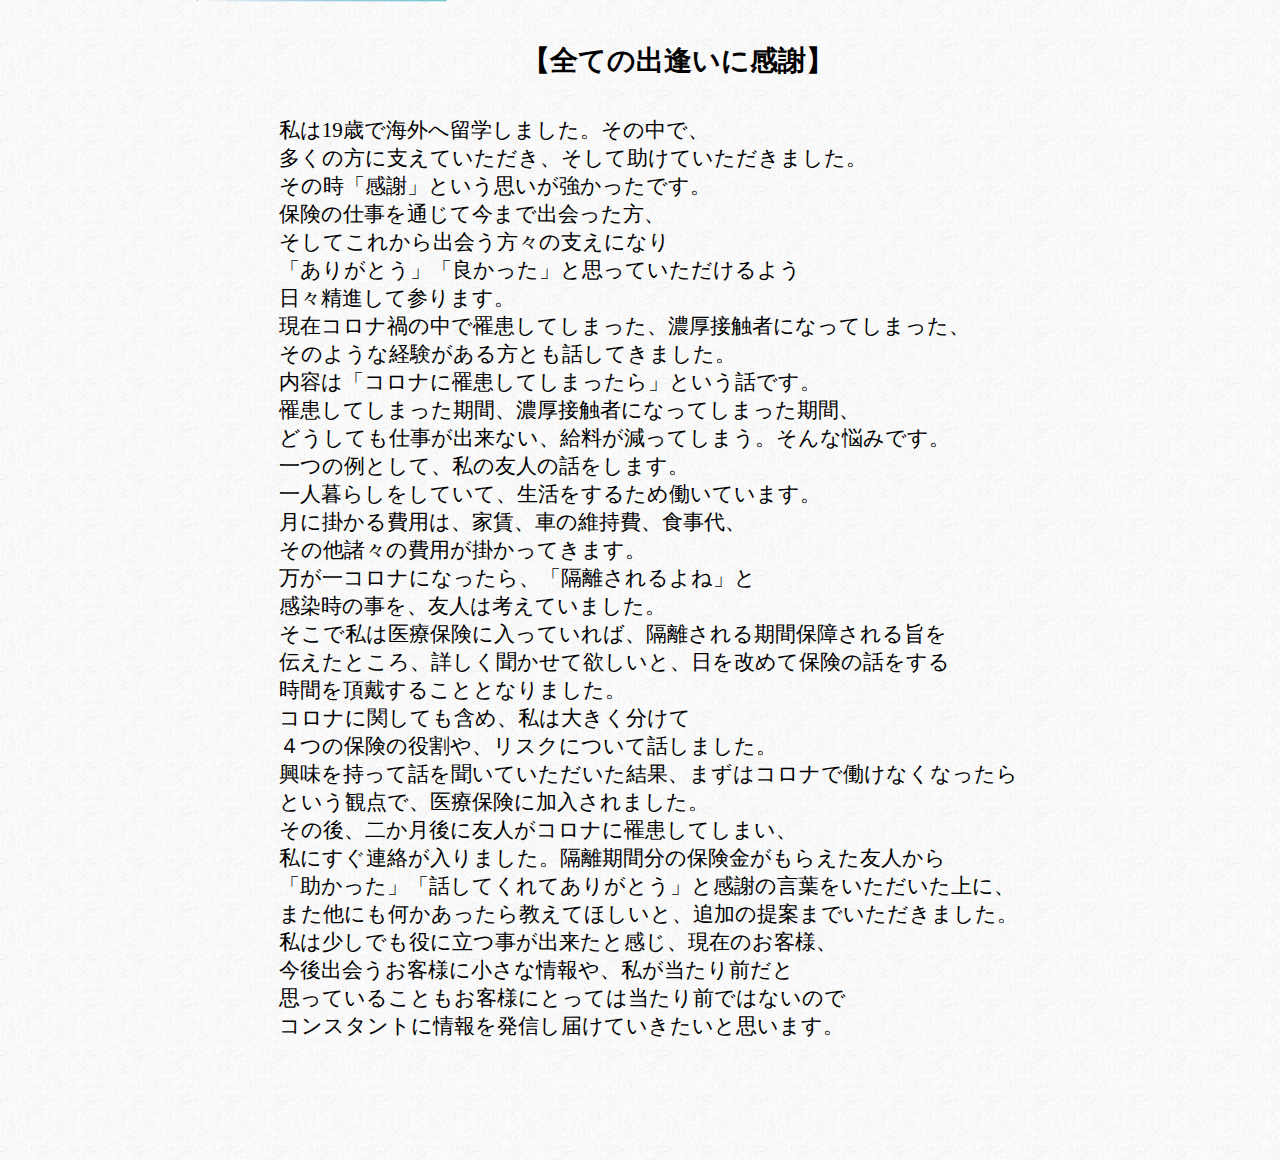
==== commit 21c61ad6: "会社名削除" ====
--- a/index.html
+++ b/index.html
@@ -9,7 +9,7 @@
   <body style="background-image: url(images/b001.gif);">
     <header>
       <div class="header-left">
-        <a href="index.html"><img src="images/logo.png" alt="brand" class="brand"></a>
+<!--         <a href="index.html"><img src="images/logo.png" alt="brand" class="brand"></a> -->
       </div>
     </header>
 
--- a/index.css
+++ b/index.css
@@ -207,9 +207,7 @@
     font-size: 250%;
   }
   
-  .profile1 p,.profile2 p {
+  .profile1 p,　.profile2 p {
     font-size: 160%;
   }
 }  
-    
-}
